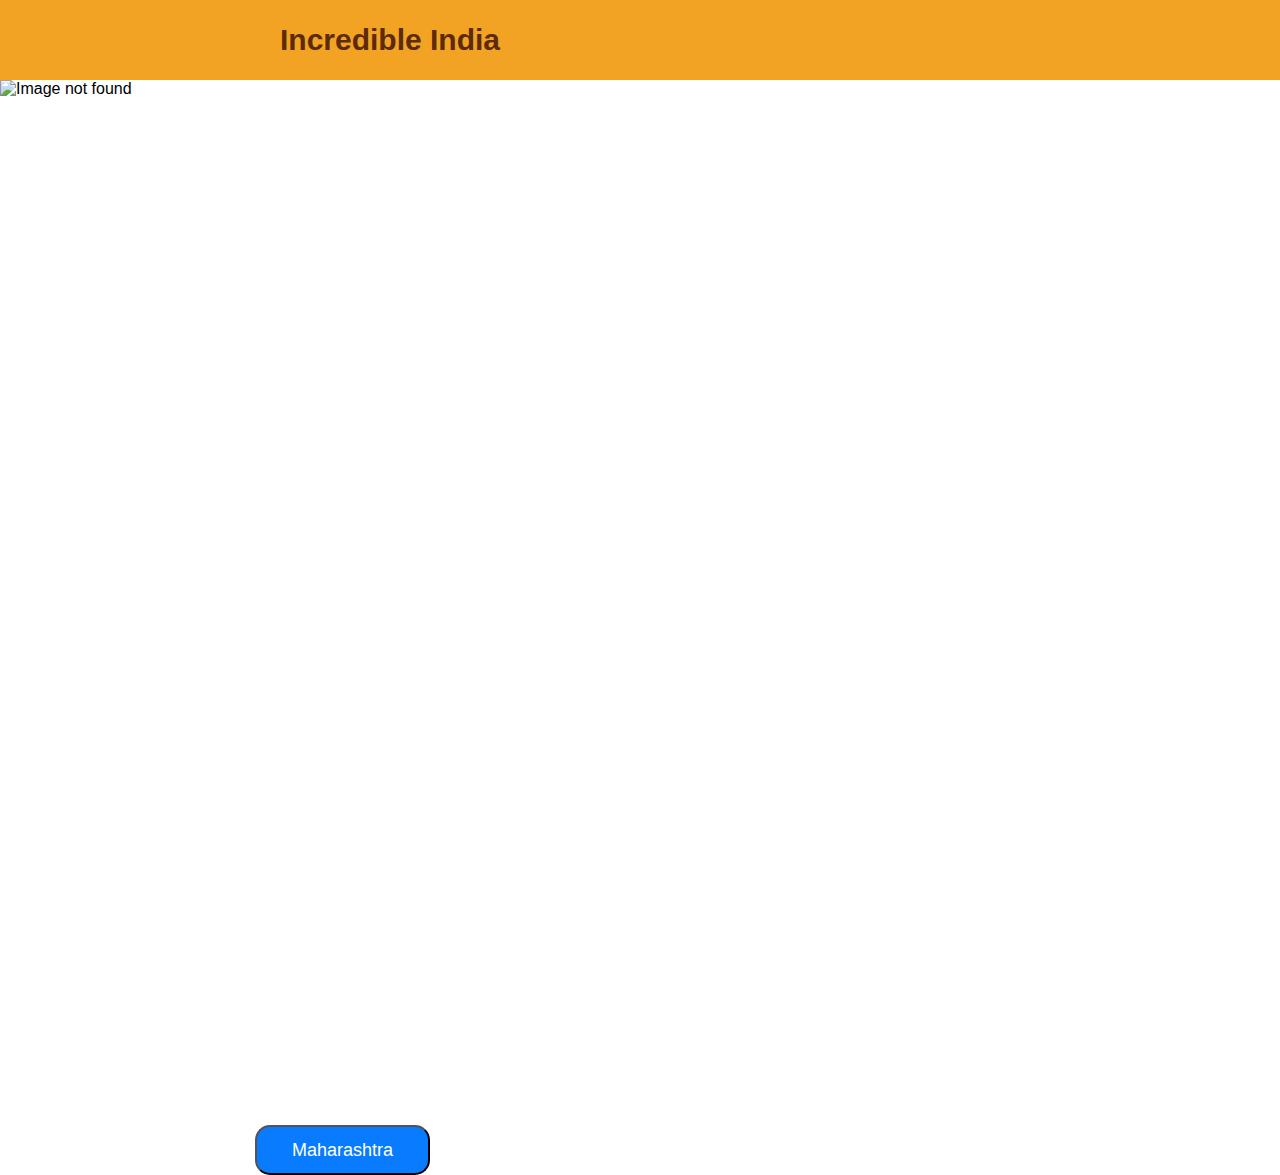
==== index.html @ 757c6674 "commit 1" ====
<!-- @format -->

<html lang="en">
  <head>
    <meta charset="UTF-8" />
    <meta name="viewport" content="width=device-width, initial-scale=1.0" />
    <title>Incredible India</title>
    <link rel="stylesheet" href="style.css" />
  </head>
  <body>
    <header>
      <div class="nav-bar">
        <div class="title">
          <p>Incredible India</p>
        </div>
      </div>
    </header>

    <div class="image">
      <img
        src="https://cdn.upsccolorfullnotes.com/q:i/r:0/wp:1/w:1250/u:https://upsccolorfullnotes.com/wp-content/uploads/2023/06/neighbouring-countries-of-india-on-map-3.jpg"
        alt="Image not found" />
    </div>

    <div class="btn">
      <button id="btn" class="btn1">Maharashtra</button>
    </div>

    <script src="script.js"></script>
  </body>
</html>
---- style.css ----
*{
    font-family: 'Lucida Sans', 'Lucida Sans Regular', 'Lucida Grande', 'Lucida Sans Unicode', Geneva, Verdana, sans-serif;
    margin: 0;
}

.title{
    color:#5b2b0b;
    padding-right: 500px;
    font-size: 30px;
    font-weight: 600;
}

.nav-bar{
    display: flex;
    justify-content: space-evenly;
    align-items: center;
    height: 80px;
    background-color: #f3a324;
}

.links a{
    margin: 8px;
}

.content{
    height: 70px;
    background-color: #979797;
    align-items: center;
    justify-content: center;
    display: flex;
    margin-left: 430px;
    margin-top:220px;
    border-radius: 20px;
    width: 300px;
    font-size: 18px;
    font-weight: 700;
}

.btn{
    margin-left: 255px;
    margin-top: 20px;
}

.btn1{
    color: rgb(255, 255, 255);
    background-color: rgb(8, 123, 255);
    width: 175px;
    height: 50px;
    font-size: 18px;
    border-radius: 15px;
    font-family:'Lucida Sans', 'Lucida Sans Regular', 'Lucida Grande', 'Lucida Sans Unicode', Geneva, Verdana, sans-serif;
    margin-top: 575px;
}

.image{
    width:50%;
    height:50%;
    object-fit: cover;
}
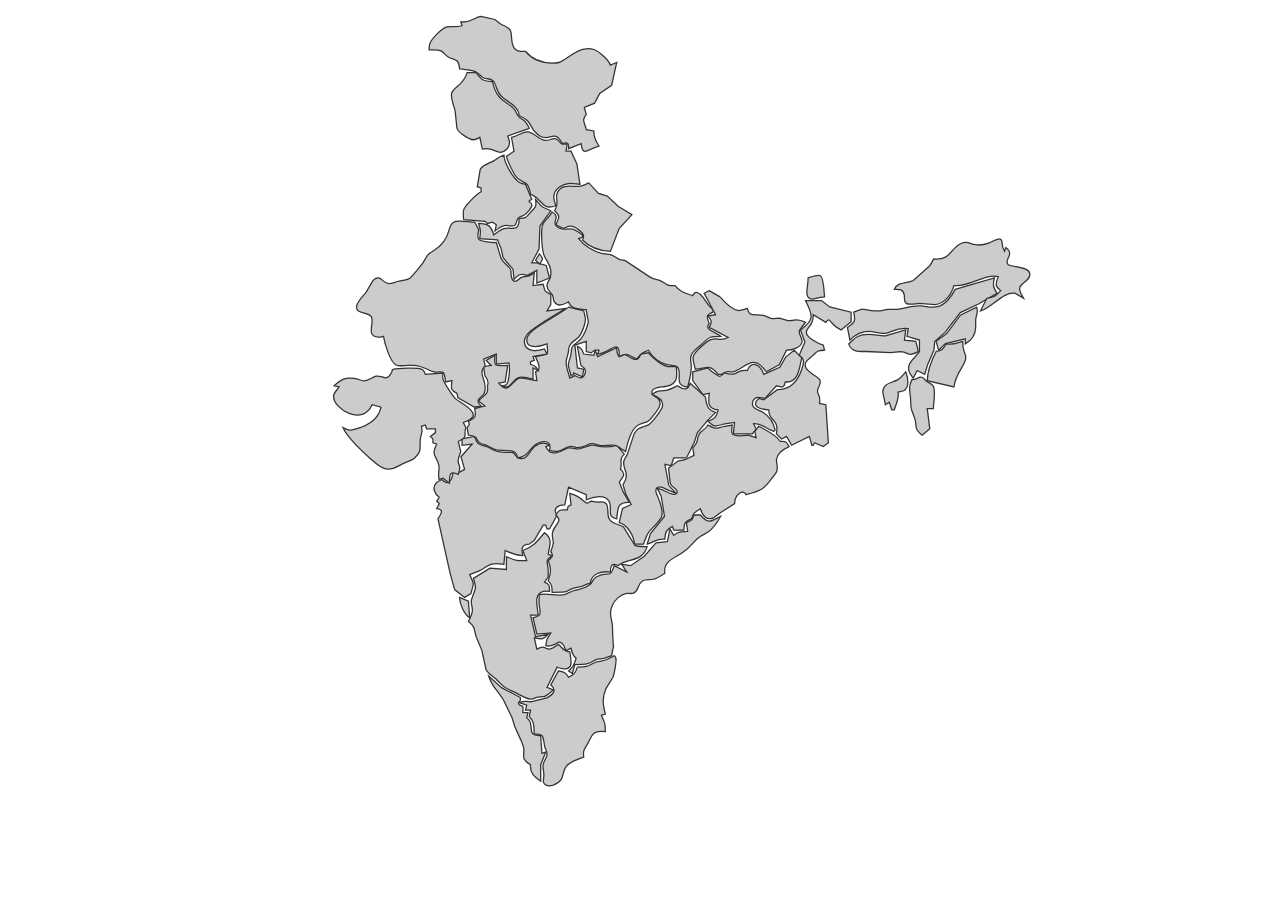
==== commit 0ed6e565: "final commit" ====
--- a/index.html
+++ b/index.html
@@ -1,31 +1,904 @@
-<!-- @format -->
+<!DOCTYPE html>
+<html lang="en">
+<head>
+    <meta charset="UTF-8">
+    <meta name="viewport" content="width=device-width, initial-scale=1.0">
+    <title>Interactive India Map</title>
+    <link rel="stylesheet" href="map.css">
+</head>
+<body>
+    <div class="map-container">
+        <svg xmlns="http://www.w3.org/2000/svg" viewBox="0 0 800 700">
+             <!--Maharashtra-->
+             <a href="http://127.0.0.1:5500/maha.html">
+            <path  class="state"  d="M 111.00,340.00
+            C 111.00,340.00 121.00,338.00 121.00,338.00
+              121.46,340.15 121.65,341.83 123.43,343.41
+              125.23,344.99 127.82,345.06 130.00,345.87
+              135.86,348.04 134.27,349.61 144.00,350.65
+              144.00,350.65 150.70,350.65 150.70,350.65
+              153.18,351.61 153.38,354.46 156.14,355.30
+              161.04,356.79 163.28,351.94 165.54,349.00
+              169.15,344.31 174.68,341.10 180.00,345.00
+              180.00,345.00 177.00,346.00 177.00,346.00
+              178.91,349.67 180.66,351.55 185.09,350.89
+              189.74,350.20 192.33,347.63 195.00,347.09
+              198.09,346.46 200.14,348.30 204.00,347.71
+              204.00,347.71 213.00,344.82 213.00,344.82
+              215.80,344.53 218.24,345.92 221.00,346.13
+              225.04,346.45 229.11,346.08 233.00,345.00
+              233.00,345.00 239.00,352.00 239.00,352.00
+              234.48,356.64 237.57,357.40 236.00,364.00
+              240.63,367.52 237.98,370.21 235.00,374.00
+              235.00,374.00 238.23,381.99 238.23,381.99
+              238.23,381.99 243.00,390.00 243.00,390.00
+              233.19,389.50 233.97,395.27 233.00,403.00
+              224.21,400.98 230.24,394.85 226.98,389.18
+              223.47,383.07 214.06,385.80 209.00,388.00
+              209.00,388.00 209.00,384.00 209.00,384.00
+              209.00,384.00 195.00,378.00 195.00,378.00
+              195.00,378.00 192.00,392.00 192.00,392.00
+              186.92,391.91 181.93,394.86 186.00,400.00
+              186.00,400.00 180.00,411.00 180.00,411.00
+              180.00,411.00 178.00,411.00 178.00,411.00
+              178.00,411.00 177.00,408.00 177.00,408.00
+              177.00,408.00 175.00,408.00 175.00,408.00
+              175.00,408.00 168.00,420.00 168.00,420.00
+              168.00,420.00 164.00,423.00 164.00,423.00
+              157.65,423.16 157.64,426.88 159.00,432.00
+              152.68,431.80 150.65,430.56 145.00,428.00
+              145.00,428.00 144.00,439.00 144.00,439.00
+              132.56,436.74 131.38,440.45 125.00,443.95
+              125.00,443.95 117.00,447.00 117.00,447.00
+              121.17,456.48 120.15,452.71 118.00,462.00
+              118.00,462.00 113.00,465.00 113.00,465.00
+              113.00,465.00 105.14,458.82 105.14,458.82
+              105.14,458.82 101.58,446.00 101.58,446.00
+              101.58,446.00 92.00,403.00 92.00,403.00
+              94.21,399.56 97.27,395.36 91.00,395.00
+              91.00,395.00 93.00,391.00 93.00,391.00
+              93.00,391.00 91.00,389.00 91.00,389.00
+              91.00,389.00 93.00,386.00 93.00,386.00
+              89.39,383.54 87.18,378.45 90.60,374.75
+              91.74,373.52 93.54,372.76 95.00,372.00
+              101.01,378.15 103.22,371.40 104.00,366.00
+              108.93,367.33 108.70,366.11 113.00,364.00
+              113.00,364.00 110.13,354.02 110.13,354.02
+              110.13,354.02 119.00,344.00 119.00,344.00
+              119.00,344.00 111.00,345.00 111.00,345.00
+              111.00,345.00 111.00,340.00 111.00,340.00 Z" transform="translate(50, 0) scale(1)" /> </a>
+              <!--Madhya Pradesh-->
+              <path class="state"  d="M 195.00,235.00
+              C 195.00,235.00 207.00,238.00 207.00,238.00
+                207.00,238.00 208.34,244.00 208.34,244.00
+                208.61,247.54 205.48,255.88 203.09,258.53
+                200.92,260.92 197.86,261.59 196.02,265.04
+                194.94,267.07 195.16,268.88 194.78,271.00
+                194.78,271.00 193.21,277.00 193.21,277.00
+                192.53,281.80 194.88,286.45 196.00,291.00
+                196.00,291.00 200.00,289.00 200.00,289.00
+                201.36,289.78 202.84,290.94 204.76,290.74
+                206.82,290.48 211.66,284.80 204.76,281.00
+                204.76,281.00 202.00,266.00 202.00,266.00
+                205.56,267.37 205.56,268.60 207.00,272.00
+                207.00,272.00 215.00,273.00 215.00,273.00
+                215.00,273.00 216.00,269.00 216.00,269.00
+                216.00,269.00 218.00,274.00 218.00,274.00
+                218.00,274.00 233.00,267.00 233.00,267.00
+                233.16,271.48 233.71,276.45 239.00,272.00
+                243.86,274.77 249.31,280.08 252.00,272.00
+                252.00,272.00 258.00,271.00 258.00,271.00
+                261.08,274.72 268.25,280.73 273.09,281.86
+                273.09,281.86 280.00,281.86 280.00,281.86
+                280.56,289.18 281.84,294.97 273.00,297.39
+                269.22,298.42 262.84,297.14 260.91,301.10
+                259.31,304.40 263.73,305.47 265.47,307.07
+                267.57,309.01 267.63,311.51 266.48,314.00
+                265.49,316.16 259.76,323.77 257.79,325.02
+                255.06,326.75 251.65,326.14 248.21,329.30
+                244.23,332.95 241.14,343.65 240.00,349.00
+                240.00,349.00 232.83,344.19 232.83,344.19
+                230.24,343.26 223.27,344.48 220.00,344.19
+                217.59,343.79 215.48,342.53 213.00,342.77
+                209.26,343.14 206.63,346.44 201.17,345.75
+                199.28,345.51 197.93,344.62 195.91,344.96
+                190.54,345.86 189.58,350.69 180.00,348.00
+                181.31,343.03 179.43,340.48 174.00,341.36
+                164.15,342.96 165.18,352.81 155.00,354.00
+                154.07,350.95 153.47,349.17 149.98,348.44
+                149.98,348.44 138.04,347.67 138.04,347.67
+                134.23,346.88 133.34,345.17 129.97,343.87
+                129.97,343.87 126.22,342.80 126.22,342.80
+                120.99,340.70 125.06,336.74 116.00,336.00
+                116.00,336.00 115.00,330.00 115.00,330.00
+                116.96,327.71 117.03,327.87 116.00,325.00
+                122.04,322.55 122.00,321.02 121.00,315.00
+                121.00,315.00 129.00,313.00 129.00,313.00
+                129.00,313.00 124.00,309.00 124.00,309.00
+                128.45,304.11 132.18,304.26 131.00,297.00
+                132.52,293.86 131.04,291.56 129.00,289.00
+                129.00,289.00 128.00,282.00 128.00,282.00
+                128.00,282.00 134.00,281.00 134.00,281.00
+                134.00,281.00 130.00,277.00 130.00,277.00
+                130.00,277.00 137.00,273.00 137.00,273.00
+                136.05,281.39 135.74,281.41 147.00,281.00
+                147.00,281.00 145.00,294.00 145.00,294.00
+                145.00,294.00 140.00,295.00 140.00,295.00
+                140.00,295.00 142.46,297.63 142.46,297.63
+                148.26,302.21 151.54,292.24 156.10,291.07
+                159.81,290.13 165.16,293.04 170.00,293.00
+                170.00,293.00 169.00,286.00 169.00,286.00
+                174.62,284.17 170.26,277.94 169.00,274.00
+                178.76,271.22 179.26,275.04 178.00,264.00
+                173.48,265.57 171.04,266.96 166.05,265.81
+                160.63,264.56 161.39,258.99 164.43,255.67
+                170.56,248.96 186.38,242.01 195.00,235.00 Z" transform="translate(50, 1) scale(1)" />
+            <!--Gujrat-->
+            <path class="state"  d="M 56.00,283.22
+            C 60.31,282.30 76.23,281.39 79.69,283.22
+              81.45,284.49 81.41,285.29 82.00,287.00
+              82.00,287.00 95.96,286.00 95.96,286.00
+              95.80,287.70 95.45,289.27 95.96,290.99
+              96.55,293.36 104.14,304.86 106.17,306.59
+              109.20,309.16 126.74,317.42 116.87,322.95
+              116.87,322.95 112.00,325.00 112.00,325.00
+              112.00,325.00 114.00,329.00 114.00,329.00
+              111.69,335.22 116.72,335.88 108.00,340.00
+              108.00,340.00 110.00,348.00 110.00,348.00
+              109.42,349.84 107.84,353.36 107.92,355.00
+              107.81,359.71 111.07,358.26 107.92,366.00
+              100.95,362.61 101.09,366.75 101.00,373.00
+              101.00,373.00 96.00,369.00 96.00,369.00
+              96.00,369.00 92.75,370.00 92.75,370.00
+              91.81,363.96 93.31,363.31 92.75,359.00
+              90.86,350.24 86.20,352.45 91.00,342.00
+              91.00,342.00 88.00,341.00 88.00,341.00
+              88.06,337.96 88.44,337.85 86.00,336.00
+              86.00,336.00 90.00,333.00 90.00,333.00
+              90.00,333.00 90.00,330.00 90.00,330.00
+              90.00,330.00 83.00,330.00 83.00,330.00
+              83.00,330.00 82.00,327.00 82.00,327.00
+              82.00,327.00 79.00,328.00 79.00,328.00
+              80.28,333.58 78.72,333.16 78.08,338.00
+              77.27,344.14 79.90,347.60 73.40,353.30
+              71.06,355.36 67.28,355.86 64.00,357.62
+              59.55,360.00 55.41,362.82 50.00,361.42
+              46.33,360.46 41.86,356.38 39.00,353.85
+              31.46,347.15 21.17,338.14 17.00,329.00
+              18.50,329.68 20.50,330.90 22.09,331.08
+              23.90,331.28 26.25,330.41 28.00,329.88
+              36.60,327.30 44.97,322.47 47.00,313.00
+              47.00,313.00 40.00,311.00 40.00,311.00
+              32.66,328.12 9.22,314.41 9.61,304.09
+              9.69,301.82 12.61,298.88 14.00,297.00
+              14.00,297.00 10.00,296.00 10.00,296.00
+              15.26,291.36 18.33,289.20 26.00,290.14
+              29.64,290.59 31.22,292.29 34.00,292.15
+              37.08,292.00 40.28,289.25 42.99,288.51
+              47.92,287.15 50.98,293.57 55.14,285.98
+              56.07,284.29 55.80,283.87 56.00,283.22 Z" transform="translate(50, 2) scale(1)" />
+            <!--Goa-->
+            <path class="state"  d="M 109.00,463.00
+            C 109.00,463.00 116.00,466.00 116.00,466.00
+              116.00,466.00 117.00,479.00 117.00,479.00
+              112.57,476.49 109.15,467.97 109.00,463.00 Z" transform="translate(50, 2) scale(1)" />
+            <!--Rajasthan-->
+            <path class="state"  d="M 49.00,257.00
+            C 47.69,257.30 46.39,257.73 45.02,257.67
+              34.39,257.25 42.52,245.49 39.25,241.31
+              36.33,237.59 26.54,239.83 27.84,232.98
+              28.51,229.51 33.32,224.91 35.45,222.00
+              35.45,222.00 40.64,213.15 40.64,213.15
+              42.05,211.50 43.60,210.34 45.84,211.16
+              48.05,211.97 49.60,215.11 53.01,215.48
+              55.11,215.70 57.94,214.35 60.00,213.78
+              63.28,212.88 67.03,213.05 69.87,211.15
+              71.32,210.18 79.20,200.53 80.36,198.72
+              80.36,198.72 83.64,193.21 83.64,193.21
+              87.47,188.62 91.20,190.09 96.78,182.00
+              102.13,174.24 99.89,169.85 104.23,166.97
+              107.35,164.83 116.37,167.00 121.00,166.97
+              121.00,166.97 124.16,173.00 124.16,173.00
+              123.62,175.25 122.79,178.52 124.16,180.50
+              125.57,182.11 135.82,183.25 138.00,183.00
+              138.00,183.00 141.93,195.98 141.93,195.98
+              144.36,200.13 147.95,201.07 149.21,204.21
+              150.31,206.94 148.57,212.30 152.13,213.51
+              154.57,214.34 155.98,211.60 157.45,210.70
+              159.63,209.36 160.80,210.18 162.91,209.59
+              164.67,209.11 166.36,207.82 168.00,207.00
+              168.00,207.00 167.00,217.00 167.00,217.00
+              167.00,217.00 175.00,216.00 175.00,216.00
+              176.12,220.89 176.01,222.18 181.00,224.00
+              181.00,224.00 181.00,232.00 181.00,232.00
+              181.00,232.00 178.00,237.00 178.00,237.00
+              178.00,237.00 193.00,235.00 193.00,235.00
+              186.01,239.22 167.09,250.01 162.57,255.32
+              160.97,257.20 159.99,259.49 160.20,262.00
+              160.83,269.70 170.81,268.71 176.00,267.00
+              176.00,267.00 178.00,271.00 178.00,271.00
+              178.00,271.00 167.00,273.00 167.00,273.00
+              167.00,273.00 168.00,276.00 168.00,276.00
+              168.00,276.00 165.00,277.00 165.00,277.00
+              165.00,277.00 165.00,279.00 165.00,279.00
+              168.60,280.51 169.10,280.53 171.00,284.00
+              171.00,284.00 167.00,282.00 167.00,282.00
+              167.00,282.00 167.00,291.00 167.00,291.00
+              163.63,289.85 158.40,288.06 155.01,289.80
+              150.13,292.33 148.76,299.61 143.00,296.00
+              144.10,295.87 144.87,296.08 145.82,295.15
+              148.38,292.65 148.87,281.40 148.00,278.00
+              148.00,278.00 138.00,279.00 138.00,279.00
+              138.00,279.00 138.00,271.00 138.00,271.00
+              138.00,271.00 128.00,275.00 128.00,275.00
+              128.00,275.00 129.20,280.00 129.20,280.00
+              123.04,286.93 130.08,290.05 129.20,298.98
+              128.99,304.55 125.42,304.08 123.91,307.15
+              122.80,309.40 124.56,310.62 126.00,312.00
+              126.00,312.00 121.00,312.97 121.00,312.97
+              121.00,312.97 107.78,305.49 107.78,305.49
+              107.78,305.49 107.00,302.00 107.00,302.00
+              101.29,299.44 102.60,297.66 103.00,292.00
+              103.00,292.00 98.00,293.00 98.00,293.00
+              97.69,291.20 97.54,286.84 96.32,285.73
+              94.56,284.13 92.32,285.76 89.00,285.15
+              83.25,284.08 82.02,280.26 72.00,279.88
+              69.06,279.94 61.22,280.75 59.21,279.88
+              53.94,277.08 50.02,262.59 49.00,257.00 Z" transform="translate(50, 2) scale(1)" />
+            <!--Haryana-->
+            <path class="state"  d="M 169.00,149.00
+            C 176.50,157.30 170.46,152.98 181.00,158.00
+              181.00,158.00 172.43,170.00 172.43,170.00
+              172.43,170.00 171.73,188.00 171.73,188.00
+              171.73,188.00 166.00,199.00 166.00,199.00
+              166.00,199.00 170.00,199.00 170.00,199.00
+              170.00,199.00 177.39,201.13 177.39,201.13
+              177.39,201.13 180.00,211.00 180.00,211.00
+              180.00,211.00 170.00,215.00 170.00,215.00
+              170.00,215.00 170.00,205.00 170.00,205.00
+              170.00,205.00 162.00,209.00 162.00,209.00
+              157.06,207.04 155.50,208.45 152.00,212.00
+              152.00,212.00 151.16,204.04 151.16,204.04
+              151.16,204.04 143.35,194.99 143.35,194.99
+              143.35,194.99 141.88,188.00 141.88,188.00
+              141.88,188.00 139.00,181.00 139.00,181.00
+              139.00,181.00 125.00,180.00 125.00,180.00
+              125.53,173.14 126.04,174.76 124.00,168.00
+              131.86,168.44 133.92,169.60 136.00,177.00
+              138.35,175.40 141.35,172.89 144.00,172.07
+              149.62,170.33 156.19,175.80 156.00,164.00
+              162.04,163.79 161.12,163.62 164.78,159.43
+              168.81,154.82 169.82,155.80 169.00,149.00 Z" transform="translate(50, 2) scale(1)" />
+            <!--UttarPradesh-->
+            <path class="state"  d="M 182.00,159.00
+            C 189.31,163.18 181.46,166.26 185.42,170.12
+              189.84,174.43 193.57,171.58 198.00,172.36
+              200.79,172.86 203.71,175.35 206.00,177.00
+              206.00,177.00 206.00,179.00 206.00,179.00
+              206.00,179.00 203.00,180.00 203.00,180.00
+              206.84,185.19 214.59,190.22 221.00,191.52
+              221.00,191.52 228.00,192.51 228.00,192.51
+              231.45,193.54 233.06,195.66 235.57,196.54
+              235.57,196.54 239.75,197.38 239.75,197.38
+              239.75,197.38 259.00,210.14 259.00,210.14
+              264.03,213.14 264.23,211.73 268.00,213.49
+              273.38,216.00 272.12,217.46 279.00,217.00
+              282.87,221.97 287.18,222.92 293.00,225.00
+              294.47,221.49 296.58,221.71 299.29,224.23
+              303.73,228.36 303.07,231.40 309.00,236.00
+              309.00,236.00 309.00,238.00 309.00,238.00
+              303.02,240.54 304.00,241.42 306.00,247.00
+              301.57,251.91 310.52,253.14 315.00,257.00
+              304.03,257.03 306.33,258.17 298.56,264.66
+              296.01,266.78 292.78,268.75 291.83,272.01
+              290.38,275.42 292.09,277.87 291.83,281.00
+              291.97,286.87 290.29,291.51 289.00,297.00
+              276.81,295.99 286.01,285.47 280.41,280.91
+              278.48,279.34 275.70,280.41 272.00,279.24
+              266.30,277.42 260.98,273.10 258.00,268.00
+              252.88,270.35 252.06,270.11 249.00,275.00
+              241.73,272.07 242.27,269.38 234.93,273.00
+              234.93,273.00 234.93,269.02 234.93,269.02
+              233.36,259.97 227.25,270.45 218.00,271.00
+              218.00,271.00 219.00,268.00 219.00,268.00
+              215.46,267.69 215.68,267.67 213.00,270.00
+              213.00,270.00 209.00,269.00 209.00,269.00
+              209.00,269.00 209.00,261.00 209.00,261.00
+              209.00,261.00 200.00,264.00 200.00,264.00
+              200.00,264.00 202.00,282.00 202.00,282.00
+              202.00,282.00 207.00,283.00 207.00,283.00
+              207.00,283.00 206.00,289.00 206.00,289.00
+              206.00,289.00 199.00,286.00 199.00,286.00
+              199.00,286.00 199.00,287.00 199.00,287.00
+              199.00,287.00 196.94,288.00 196.94,288.00
+              193.53,276.65 194.89,280.28 196.94,271.00
+              197.28,269.09 197.04,266.97 198.05,265.22
+              200.05,261.73 204.26,262.64 208.23,253.00
+              212.54,242.51 209.65,245.31 209.00,236.00
+              203.25,235.24 197.04,236.14 195.00,229.88
+              191.26,231.68 186.96,234.34 183.80,229.88
+              182.50,227.87 183.49,226.34 182.10,224.20
+              180.90,222.35 177.85,220.90 177.95,217.02
+              178.07,212.26 181.93,213.81 180.98,205.00
+              180.42,199.86 177.52,197.82 175.66,193.00
+              173.97,188.59 172.98,173.32 174.60,169.01
+              175.93,165.47 178.91,164.49 182.00,159.00 Z" transform="translate(50, 2) scale(1)" />
+            <!--Delhi-->
+            <path class="state"  d="M 172.00,192.00
+            C 175.07,195.35 175.30,196.76 172.00,200.00
+              172.00,200.00 169.00,197.00 169.00,197.00
+              169.00,197.00 172.00,192.00 172.00,192.00 Z" transform="translate(50, 2) scale(1)" />
+            <!--Himachal Pradesh-->
+            <path class="state"  d="M 150.00,100.00
+            C 156.17,98.71 159.43,94.79 164.00,95.90
+              167.65,96.78 172.08,101.66 176.00,102.39
+              179.73,103.07 181.94,100.29 184.87,101.29
+              189.34,102.82 186.97,106.89 194.00,105.00
+              194.00,105.00 193.00,111.00 193.00,111.00
+              193.00,111.00 197.00,111.00 197.00,111.00
+              197.00,111.00 201.59,121.09 201.59,121.09
+              201.59,121.09 204.00,137.00 204.00,137.00
+              204.00,137.00 196.00,136.30 196.00,136.30
+              190.39,136.76 183.47,140.76 183.37,147.00
+              183.33,149.24 184.31,151.87 185.00,154.00
+              173.06,158.30 174.55,147.81 165.00,145.00
+              163.16,133.32 159.76,137.40 154.30,131.86
+              151.56,129.07 147.01,118.96 146.00,115.00
+              146.00,115.00 152.00,111.00 152.00,111.00
+              152.00,111.00 150.00,100.00 150.00,100.00 Z" transform="translate(50, 2) scale(1)" />
+              <!--Jammu and Kashmir-->
+            <path class="state"  d="M 115.00,49.00
+            C 115.00,49.00 122.00,49.00 122.00,49.00
+              126.20,54.72 128.00,55.82 135.00,56.00
+              138.37,71.77 146.43,71.69 151.69,77.27
+              153.86,79.57 153.87,81.63 155.58,83.51
+              158.94,87.22 160.65,84.80 164.00,93.00
+              164.00,93.00 147.00,99.00 147.00,99.00
+              147.59,100.61 148.34,102.26 148.41,104.00
+              148.50,106.06 147.78,108.00 146.35,109.27
+              141.47,114.57 137.90,110.42 133.00,109.27
+              131.37,108.94 128.73,109.01 127.00,109.27
+              127.00,109.27 125.00,100.00 125.00,100.00
+              123.38,100.91 121.97,101.99 120.00,101.94
+              116.48,101.85 108.15,96.37 106.97,92.96
+              106.97,92.96 105.48,79.00 105.48,79.00
+              104.67,75.25 101.62,68.69 102.83,65.10
+              104.49,60.12 112.49,58.59 115.00,49.00 Z" transform="translate(50, 2) scale(1)" />
+              <!--Ladakh-->
+            <path class="state"  d="M 110.00,9.00
+            C 118.78,9.64 120.23,5.31 125.91,4.60
+              125.91,4.60 136.83,7.05 136.83,7.05
+              136.83,7.05 141.17,10.44 141.17,10.44
+              144.28,12.57 147.43,12.23 149.31,16.11
+              150.97,19.55 148.09,31.21 157.04,32.13
+              157.04,32.13 161.00,32.13 161.00,32.13
+              166.51,38.88 174.40,41.57 183.00,41.40
+              185.26,41.35 186.61,41.55 188.72,40.50
+              195.57,37.11 200.93,30.49 209.00,30.16
+              210.98,30.08 213.12,30.04 215.00,30.74
+              219.05,32.26 226.65,38.86 228.00,43.00
+              228.00,43.00 233.00,41.00 233.00,41.00
+              233.00,41.00 229.00,59.00 229.00,59.00
+              229.00,59.00 219.59,65.45 219.59,65.45
+              219.59,65.45 215.57,73.06 215.57,73.06
+              215.57,73.06 207.44,76.40 207.44,76.40
+              207.44,76.40 209.00,82.00 209.00,82.00
+              205.16,87.06 207.43,87.11 209.00,94.00
+              209.00,94.00 215.00,95.00 215.00,95.00
+              214.63,100.41 216.49,102.43 219.00,107.00
+              210.59,108.80 205.91,116.19 205.00,105.00
+              205.00,105.00 195.00,109.00 195.00,109.00
+              195.40,104.29 194.43,103.80 190.00,105.00
+              188.80,102.79 187.54,100.17 184.96,99.28
+              180.74,97.83 178.66,102.94 172.00,98.73
+              163.29,93.24 167.27,86.85 156.00,83.00
+              155.90,75.66 147.08,72.36 142.19,67.85
+              137.43,63.45 138.60,58.82 135.53,55.54
+              133.23,53.08 130.83,54.35 128.17,53.24
+              125.36,52.06 124.46,49.58 121.82,48.32
+              120.09,47.50 111.22,46.12 109.00,46.00
+              108.29,37.26 105.00,39.43 100.13,36.69
+              97.50,35.22 96.75,33.18 94.74,32.02
+              92.38,30.65 87.76,31.00 85.00,31.00
+              85.06,29.32 85.01,27.61 85.60,26.00
+              86.97,22.26 95.06,13.91 99.04,12.89
+              102.58,11.98 104.13,13.65 111.00,12.00
+              111.00,12.00 110.00,9.00 110.00,9.00 Z" transform="translate(50, 2) scale(1)" />
+              <!--Punjab-->
+            <path class="state"  d="M 123.00,139.00
+            C 123.00,139.00 125.34,125.26 125.34,125.26
+              127.05,121.78 132.78,120.30 135.96,118.57
+              139.52,116.63 139.68,115.33 144.00,114.00
+              144.24,120.19 150.90,132.00 156.04,135.40
+              157.95,136.67 158.88,136.66 161.00,137.00
+              161.00,137.00 166.00,149.00 166.00,149.00
+              166.00,149.00 164.00,150.00 164.00,150.00
+              164.00,150.00 164.00,151.00 164.00,151.00
+              164.19,151.13 165.86,151.68 166.09,153.21
+              166.44,155.47 161.65,160.42 159.74,161.46
+              157.90,162.46 156.30,162.31 154.88,164.31
+              153.60,166.10 154.14,168.62 152.42,169.65
+              150.66,170.64 147.77,169.17 144.30,169.65
+              141.30,170.10 139.32,172.25 137.00,174.00
+              137.00,174.00 138.00,169.00 138.00,169.00
+              138.00,169.00 135.00,167.00 135.00,167.00
+              135.00,167.00 131.00,168.00 131.00,168.00
+              131.00,168.00 129.19,166.35 129.19,166.35
+              129.19,166.35 112.24,165.00 112.24,165.00
+              112.00,162.92 111.85,159.16 112.24,157.28
+              113.83,153.30 122.25,144.93 126.00,143.00
+              126.00,143.00 126.00,140.00 126.00,140.00
+              126.00,140.00 123.00,139.00 123.00,139.00 Z" transform="translate(50, 2) scale(1)" />
+              <!--Uttarakhand-->
+            <path class="state"  d="M 184.00,158.00
+            C 188.72,149.08 183.38,148.77 186.43,143.27
+              190.16,136.56 197.99,139.12 203.00,138.77
+              205.81,138.58 208.42,137.01 211.00,136.00
+              211.00,136.00 218.59,144.23 218.59,144.23
+              218.59,144.23 225.57,146.39 225.57,146.39
+              225.57,146.39 234.13,154.42 234.13,154.42
+              234.13,154.42 245.00,161.00 245.00,161.00
+              245.00,161.00 234.94,172.00 234.94,172.00
+              234.94,172.00 228.00,190.00 228.00,190.00
+              219.23,189.47 212.31,187.55 206.00,181.00
+              206.26,180.29 206.97,179.60 206.87,178.09
+              206.64,174.59 199.35,169.79 196.00,170.08
+              194.34,170.23 192.49,171.29 191.00,172.00
+              191.00,172.00 185.00,169.00 185.00,169.00
+              187.42,163.64 188.88,162.23 184.00,158.00 Z" transform="translate(50, 2) scale(1)" />
+            <!--Jharkhand-->
+            <path class="state"  d="M 373.00,268.00
+            C 373.00,268.00 379.00,274.00 379.00,274.00
+              377.01,281.82 376.72,294.07 366.00,293.00
+              365.11,298.09 363.38,297.40 359.00,296.00
+              359.00,296.00 350.00,306.00 350.00,306.00
+              348.54,305.73 345.44,304.94 344.10,305.19
+              340.83,305.79 338.96,309.89 340.84,312.70
+              342.43,315.08 346.20,315.56 348.68,317.20
+              353.37,320.30 356.84,325.60 358.00,331.00
+              358.00,331.00 357.00,332.00 357.00,332.00
+              349.24,329.55 347.84,325.38 341.00,326.00
+              341.00,326.00 343.00,330.00 343.00,330.00
+              343.00,330.00 340.00,334.00 340.00,334.00
+              340.00,334.00 325.00,334.00 325.00,334.00
+              325.00,334.00 326.00,325.00 326.00,325.00
+              326.00,325.00 317.00,326.40 317.00,326.40
+              311.24,327.72 310.84,329.66 305.00,324.00
+              310.35,322.41 311.86,320.37 313.00,315.00
+              304.45,314.30 305.23,308.97 306.00,302.00
+              306.00,302.00 301.00,303.00 301.00,303.00
+              301.00,303.00 293.00,292.00 293.00,292.00
+              293.00,292.00 293.00,285.00 293.00,285.00
+              293.00,285.00 305.00,282.00 305.00,282.00
+              306.93,284.02 307.52,284.27 309.69,285.92
+              313.69,288.75 314.03,290.13 318.00,285.92
+              329.83,289.38 326.10,282.71 336.00,284.00
+              339.95,275.18 346.61,280.03 349.00,287.00
+              349.00,287.00 361.66,281.52 361.66,281.52
+              361.66,281.52 366.44,273.25 366.44,273.25
+              366.44,273.25 373.00,268.00 373.00,268.00 Z" transform="translate(50, 2) scale(1)" />
+              <!--West Bengal-->
+            <path class="state"  d="M 382.00,228.85
+            C 382.00,228.85 394.63,228.85 394.63,228.85
+              394.63,228.85 401.04,233.82 401.04,233.82
+              401.04,233.82 417.94,238.00 417.94,238.00
+              417.94,238.00 417.94,245.49 417.94,245.49
+              417.94,245.49 410.00,252.00 410.00,252.00
+              400.68,248.18 401.86,240.60 398.00,246.00
+              398.00,246.00 388.00,240.00 388.00,240.00
+              388.48,249.42 382.81,248.96 382.60,253.95
+              382.44,257.95 392.64,263.17 396.00,264.00
+              396.00,264.00 397.00,268.00 397.00,268.00
+              395.37,268.06 393.65,267.98 392.10,268.60
+              389.86,269.49 389.08,270.97 387.42,272.48
+              384.78,274.87 380.18,277.16 382.27,281.79
+              384.18,286.00 392.20,288.93 393.24,291.29
+              394.84,294.88 391.44,297.25 391.44,300.09
+              391.43,303.85 394.12,303.24 393.00,310.00
+              393.00,310.00 398.00,311.00 398.00,311.00
+              398.00,311.00 400.00,341.00 400.00,341.00
+              400.00,341.00 396.00,344.00 396.00,344.00
+              396.00,344.00 389.00,341.00 389.00,341.00
+              389.00,341.00 388.00,343.00 388.00,343.00
+              388.00,343.00 387.00,343.00 387.00,343.00
+              387.00,343.00 385.00,336.00 385.00,336.00
+              385.00,336.00 371.00,343.00 371.00,343.00
+              371.00,343.00 367.00,336.00 367.00,336.00
+              367.00,336.00 363.00,338.00 363.00,338.00
+              363.00,338.00 359.00,334.00 359.00,334.00
+              361.36,321.10 352.82,325.09 353.00,315.00
+              347.46,314.83 337.79,312.83 345.00,306.00
+              345.00,306.00 348.91,307.11 348.91,307.11
+              348.91,307.11 360.00,299.00 360.00,299.00
+              369.52,299.61 375.80,292.40 378.65,284.00
+              380.30,279.15 382.11,274.96 377.00,272.00
+              377.00,272.00 381.48,261.56 381.48,261.56
+              381.48,261.56 378.00,252.00 378.00,252.00
+              389.54,243.71 387.50,240.21 382.00,228.85 Z" transform="translate(50, 2) scale(1)" />
+              <!--Sikkim-->
+            <path class="state"  d="M 384.00,211.00
+            C 386.23,210.34 391.64,208.25 393.69,209.23
+              396.44,210.55 396.55,222.57 397.00,226.00
+              390.88,226.19 388.69,228.20 386.09,227.52
+              380.47,226.06 384.34,216.20 384.00,211.00 Z" transform="translate(50, 2) scale(1)" />
+              <!--Chhatisgarh-->
+            <path class="state"  d="M 291.00,294.00
+            C 291.00,294.00 303.00,305.00 303.00,305.00
+              303.88,311.18 304.45,315.03 311.00,317.00
+              311.00,317.00 304.58,323.49 304.58,323.49
+              304.58,323.49 296.60,333.10 296.60,333.10
+              296.60,333.10 294.15,340.83 294.15,340.83
+              294.15,340.83 288.00,353.00 288.00,353.00
+              288.00,353.00 278.00,353.00 278.00,353.00
+              278.00,353.00 276.00,359.00 276.00,359.00
+              276.00,359.00 271.00,358.00 271.00,358.00
+              271.00,358.00 274.17,374.78 274.17,374.78
+              274.17,374.78 280.00,381.00 280.00,381.00
+              280.00,381.00 274.00,378.57 274.00,378.57
+              274.00,378.57 269.00,376.17 269.00,376.17
+              265.84,375.11 263.34,376.29 263.99,379.93
+              264.24,381.35 270.23,392.50 268.56,398.89
+              267.66,402.34 260.79,408.38 258.43,411.28
+              256.25,413.95 255.52,417.78 254.00,421.00
+              254.00,421.00 247.00,421.00 247.00,421.00
+              246.53,414.45 241.61,405.79 235.00,404.00
+              235.00,404.00 237.58,392.78 237.58,392.78
+              237.58,392.78 244.41,389.75 244.41,389.75
+              244.41,389.75 240.14,381.39 240.14,381.39
+              240.14,381.39 238.00,374.00 238.00,374.00
+              243.94,365.07 237.79,362.59 238.52,356.13
+              238.78,353.77 240.34,352.75 241.46,349.96
+              241.46,349.96 246.69,334.02 246.69,334.02
+              250.06,327.72 253.43,329.44 257.98,326.86
+              260.86,325.24 267.93,316.03 268.92,312.83
+              270.72,307.02 265.38,304.58 261.00,303.00
+              265.36,298.70 266.77,300.69 272.00,299.62
+              275.00,299.01 278.22,297.33 281.00,296.00
+              285.55,299.17 288.94,300.19 291.00,294.00 Z" transform="translate(50, 2) scale(1)" />
+              <!--Bihar-->
+            <path class="state"  d="M 306.00,221.00
+            C 306.00,221.00 314.46,225.91 314.46,225.91
+              316.28,227.44 321.64,235.23 328.58,236.62
+              330.56,237.02 333.92,235.57 336.00,235.00
+              337.63,240.32 338.89,240.07 344.00,240.08
+              350.70,240.11 350.36,241.74 355.00,242.83
+              358.07,243.45 359.46,242.52 362.00,242.83
+              362.00,242.83 368.00,244.61 368.00,244.61
+              374.05,245.36 373.82,241.89 382.00,246.00
+              380.75,247.70 377.25,251.39 377.01,253.17
+              376.68,255.68 379.29,258.36 379.27,260.96
+              379.23,265.84 370.81,268.03 367.00,268.00
+              367.00,268.00 361.15,279.44 361.15,279.44
+              361.15,279.44 351.00,285.00 351.00,285.00
+              351.00,285.00 346.82,280.15 346.82,280.15
+              339.64,273.37 333.08,282.18 326.00,284.67
+              321.09,286.40 320.48,282.68 316.00,287.00
+              316.00,287.00 313.00,287.00 313.00,287.00
+              305.71,278.24 303.81,282.49 295.00,283.00
+              294.37,280.03 292.70,275.88 293.33,273.01
+              294.14,269.33 304.34,260.40 308.01,259.43
+              313.56,257.98 314.17,261.45 321.00,258.00
+              321.00,258.00 306.00,250.00 306.00,250.00
+              308.39,245.26 308.29,245.19 305.00,241.00
+              305.00,241.00 311.00,240.00 311.00,240.00
+              311.00,240.00 302.00,223.00 302.00,223.00
+              302.00,223.00 306.00,221.00 306.00,221.00 Z" transform="translate(50, 2) scale(1)" />
+            <!--Assam-->
+            <path class="state"  d="M 500.00,220.00
+            C 500.00,220.00 531.00,211.00 531.00,211.00
+              529.44,216.56 529.95,218.07 533.00,223.00
+              533.00,223.00 517.98,231.74 517.98,231.74
+              517.98,231.74 504.09,238.31 504.09,238.31
+              504.09,238.31 492.20,253.74 492.20,253.74
+              492.20,253.74 483.86,261.20 483.86,261.20
+              483.86,261.20 483.26,268.04 483.26,268.04
+              483.26,268.04 478.44,279.00 478.44,279.00
+              478.44,279.00 476.00,287.00 476.00,287.00
+              476.00,287.00 470.00,284.00 470.00,284.00
+              470.00,284.00 467.00,290.00 467.00,290.00
+              465.99,288.70 464.95,287.48 464.18,286.00
+              460.11,278.18 470.25,272.86 471.86,268.87
+              471.86,268.87 471.86,260.00 471.86,260.00
+              471.86,260.00 462.00,257.00 462.00,257.00
+              462.00,257.00 463.00,251.00 463.00,251.00
+              454.05,249.58 450.31,254.00 445.00,254.64
+              441.72,255.03 434.62,253.10 432.58,253.05
+              426.77,252.92 420.79,255.77 417.00,260.00
+              417.00,260.00 415.00,250.00 415.00,250.00
+              420.89,246.18 421.65,244.90 420.00,238.00
+              429.95,233.49 426.62,236.73 436.00,236.98
+              443.52,237.19 442.89,236.13 447.00,235.71
+              447.00,235.71 454.00,235.71 454.00,235.71
+              460.33,234.93 466.51,232.72 473.00,233.09
+              477.46,233.34 481.28,234.62 486.00,233.66
+              492.06,232.42 497.53,225.33 500.00,220.00 Z" transform="translate(50, 2) scale(1)" />
+              <!--Mizoram-->
+            <path class="state"  d="M 466.00,291.00
+            C 468.94,292.30 470.55,288.38 473.74,289.33
+              475.09,289.73 476.34,291.54 477.45,292.44
+              479.17,293.84 481.38,294.32 482.79,296.31
+              484.82,300.05 483.01,309.21 482.79,314.00
+              482.79,314.00 478.00,314.00 478.00,314.00
+              478.00,314.00 480.00,330.00 480.00,330.00
+              480.00,330.00 474.00,335.00 474.00,335.00
+              467.18,329.54 470.26,329.22 468.21,322.00
+              468.21,322.00 465.63,315.00 465.63,315.00
+              464.81,312.03 465.12,309.94 464.91,307.00
+              464.46,300.60 462.80,297.27 466.00,291.00 Z" transform="translate(50, 2) scale(1)" />
+              <!--Tripura-->
+            <path class="state"  d="M 461.00,285.00
+            C 462.70,288.99 464.19,296.98 459.70,299.74
+              458.43,300.52 456.45,300.74 455.00,301.00
+              455.99,305.78 453.45,310.43 452.00,315.00
+              452.00,315.00 450.00,315.00 450.00,315.00
+              450.00,315.00 448.00,309.00 448.00,309.00
+              448.00,309.00 445.00,311.00 445.00,311.00
+              445.00,311.00 442.88,301.00 442.88,301.00
+              443.47,293.88 449.36,294.05 454.08,291.58
+              456.96,290.08 459.05,287.52 461.00,285.00 Z" transform="translate(50, 2) scale(1)" />
+              <!--Meghalaya-->
+            <path class="state"  d="M 416.00,263.00
+            C 418.31,261.19 420.80,258.27 423.13,257.14
+              431.41,253.15 439.54,257.30 445.00,256.64
+              445.00,256.64 461.00,252.00 461.00,252.00
+              461.00,252.00 460.00,260.00 460.00,260.00
+              460.00,260.00 469.00,261.00 469.00,261.00
+              469.00,261.00 471.00,269.15 471.00,269.15
+              462.11,273.75 463.96,269.49 457.00,269.15
+              457.00,269.15 449.00,269.82 449.00,269.82
+              449.00,269.82 430.00,269.00 430.00,269.00
+              424.12,268.99 418.17,269.56 416.00,263.00 Z" transform="translate(50, 2) scale(1)" />
+              <!--Arunachal Pradesh-->
+            <path class="state"  d="M 483.00,196.00
+            C 497.07,197.03 495.56,188.00 505.00,183.62
+              509.87,181.37 511.40,184.05 516.00,184.78
+              519.66,185.36 523.57,184.57 527.00,183.29
+              529.10,182.50 533.71,179.54 535.64,180.32
+              538.57,181.50 535.36,183.98 539.00,190.00
+              539.00,190.00 540.00,187.00 540.00,187.00
+              542.02,188.86 543.51,189.93 542.81,193.00
+              542.35,195.02 539.51,198.08 541.66,200.24
+              543.98,202.59 557.47,201.72 558.85,207.21
+              560.12,212.29 552.66,214.55 551.15,218.17
+              549.98,221.00 552.66,224.55 554.00,227.00
+              554.00,227.00 547.55,223.14 547.55,223.14
+              538.35,221.09 528.68,234.85 520.00,237.00
+              520.00,237.00 525.00,227.00 525.00,227.00
+              530.66,226.36 532.23,225.20 536.00,221.00
+              530.95,217.55 532.07,215.18 534.00,210.00
+              522.73,207.40 511.17,218.51 499.00,217.00
+              497.20,223.93 491.66,231.52 484.00,231.96
+              484.00,231.96 472.00,231.03 472.00,231.03
+              469.06,231.08 463.78,232.65 461.47,231.03
+              459.10,229.25 460.38,226.41 459.80,224.04
+              458.71,219.53 455.73,219.89 452.00,220.00
+              454.22,213.84 462.07,215.60 466.96,212.98
+              466.96,212.98 479.59,201.82 479.59,201.82
+              481.13,200.02 481.96,198.09 483.00,196.00 Z" transform="translate(50, 2) scale(1)" />
+               <!--Manipur-->
+            <path class="state"  d="M 493.00,263.00
+            C 499.86,263.89 499.68,262.70 506.00,261.00
+              506.04,272.20 509.37,269.94 508.31,275.01
+              507.00,281.26 500.80,285.54 499.00,297.00
+              499.00,297.00 478.00,292.00 478.00,292.00
+              478.19,283.23 481.05,276.71 485.00,269.00
+              489.87,268.51 490.57,267.04 493.00,263.00 Z" transform="translate(50, 2) scale(1)" />
+               <!--Nagaland-->
+            <path class="state"  d="M 517.00,234.00
+            C 518.54,238.36 516.52,239.79 516.22,244.00
+              516.22,244.00 516.22,250.00 516.22,250.00
+              515.98,255.63 512.80,260.33 508.00,263.00
+              508.00,263.00 508.00,259.00 508.00,259.00
+              508.00,259.00 492.37,262.76 492.37,262.76
+              492.37,262.76 487.00,268.00 487.00,268.00
+              487.00,268.00 485.00,261.00 485.00,261.00
+              485.00,261.00 493.37,254.87 493.37,254.87
+              493.37,254.87 504.18,240.31 504.18,240.31
+              504.18,240.31 517.00,234.00 517.00,234.00 Z" transform="translate(50, 2) scale(1)" />
+            <!--Andhra Pradesh-->
+            <path class="state"  d="M 294.00,398.00
+            C 294.00,398.00 299.00,398.00 299.00,398.00
+              305.56,405.97 307.72,402.55 315.00,399.00
+              312.87,402.92 309.27,408.34 305.68,411.02
+              303.20,412.85 300.62,413.31 297.04,416.34
+              292.02,420.58 292.65,422.36 285.00,427.65
+              278.35,432.25 269.37,434.52 271.00,444.00
+              268.41,445.46 264.70,448.06 262.00,448.69
+              259.27,449.33 255.70,448.51 253.27,450.02
+              249.65,452.29 250.38,457.73 246.75,459.48
+              244.70,460.47 242.41,459.54 240.00,460.00
+              235.69,460.83 231.41,465.15 229.70,469.00
+              226.40,475.63 229.23,479.82 229.70,486.00
+              229.41,481.70 230.34,506.15 230.58,500.83
+              230.58,500.83 229.00,509.00 229.00,509.00
+              229.00,509.00 223.00,511.04 223.00,511.04
+              223.00,511.04 218.00,511.73 218.00,511.73
+              211.54,513.47 215.33,515.99 200.00,516.00
+              200.00,516.00 198.00,523.00 198.00,523.00
+              198.00,523.00 195.00,521.00 195.00,521.00
+              199.22,517.29 199.26,516.15 201.00,511.00
+              197.51,508.40 198.04,507.05 197.00,503.00
+              197.00,503.00 193.00,505.00 193.00,505.00
+              193.00,505.00 191.33,501.15 191.33,501.15
+              186.66,494.05 185.74,502.99 177.00,501.15
+              177.00,501.15 178.00,496.00 178.00,496.00
+              178.00,496.00 181.00,491.00 181.00,491.00
+              181.00,491.00 170.00,492.00 170.00,492.00
+              170.00,492.00 167.00,479.00 167.00,479.00
+              175.52,477.57 171.95,473.41 171.78,468.00
+              171.78,468.00 171.78,460.79 171.78,460.79
+              178.51,459.29 185.33,462.22 191.96,460.79
+              191.96,460.79 198.16,457.97 198.16,457.97
+              203.34,456.27 206.30,457.44 211.70,453.08
+              214.57,450.78 213.40,448.96 217.14,446.68
+              223.04,443.10 225.90,445.58 227.97,444.10
+              229.49,443.01 230.37,439.74 231.00,438.00
+              231.00,438.00 241.00,443.00 241.00,443.00
+              241.00,443.00 237.00,437.00 237.00,437.00
+              237.00,437.00 244.00,438.00 244.00,438.00
+              244.00,438.00 254.79,430.51 254.79,430.51
+              254.79,430.51 264.02,420.02 264.02,420.02
+              264.02,420.02 273.00,419.00 273.00,419.00
+              273.00,419.00 275.00,409.00 275.00,409.00
+              275.00,409.00 278.00,414.00 278.00,414.00
+              282.78,410.65 283.45,411.28 289.00,411.00
+              289.00,411.00 288.00,404.00 288.00,404.00
+              292.06,402.57 292.71,402.14 294.00,398.00 Z" transform="translate(50, 2) scale(1)" />
+            <!--Orissa-->
+            <path class="state"  d="M 305.00,327.00
+            C 311.71,330.52 310.18,329.87 317.00,328.37
+              317.00,328.37 324.10,327.00 324.10,327.00
+              323.88,328.76 323.36,332.17 324.10,333.68
+              325.83,336.68 333.90,335.23 337.00,335.00
+              337.00,335.00 343.00,337.00 343.00,337.00
+              343.00,337.00 342.00,332.00 342.00,332.00
+              342.00,332.00 345.00,328.00 345.00,328.00
+              350.69,331.05 358.76,334.40 362.00,340.00
+              366.38,339.64 366.99,340.13 369.00,344.00
+              364.54,346.03 359.79,348.55 359.08,354.00
+              358.78,357.60 360.65,360.26 359.08,364.00
+              358.32,365.47 356.57,367.64 355.57,369.00
+              348.70,378.41 345.90,379.13 335.00,382.00
+              333.10,376.99 326.21,381.72 326.00,389.00
+              326.00,389.00 315.04,396.09 315.04,396.09
+              315.04,396.09 309.72,400.02 309.72,400.02
+              303.81,403.00 300.38,398.06 299.00,393.00
+              295.14,395.47 293.12,396.37 292.00,401.00
+              286.56,403.28 286.20,404.20 286.00,410.00
+              286.00,410.00 278.00,410.00 278.00,410.00
+              278.00,410.00 277.00,407.00 277.00,407.00
+              271.90,409.56 271.32,411.51 271.00,417.00
+              263.22,416.55 264.24,419.06 257.00,421.00
+              257.00,421.00 259.70,412.68 259.70,412.68
+              259.70,412.68 270.70,398.99 270.70,398.99
+              270.70,398.99 268.10,383.17 268.10,383.17
+              268.10,383.17 265.00,377.00 265.00,377.00
+              271.52,378.25 272.46,380.68 276.99,381.51
+              278.40,381.77 280.80,381.98 280.80,379.86
+              280.81,377.09 276.84,376.36 275.60,373.70
+              274.99,372.40 274.09,362.94 274.00,361.00
+              274.00,361.00 281.37,355.45 281.37,355.45
+              281.37,355.45 286.91,354.40 286.91,354.40
+              286.91,354.40 294.00,351.00 294.00,351.00
+              294.00,351.00 293.00,345.00 293.00,345.00
+              298.48,339.78 295.53,338.35 298.02,334.21
+              299.90,331.07 302.32,331.61 305.00,327.00 Z" transform="translate(50, 2) scale(1)" />
+            <!--Karnataka-->
+            <path class="state"  d="M 176.00,412.00
+            C 183.12,417.00 179.86,422.23 179.00,429.00
+              179.00,429.00 182.00,430.00 182.00,430.00
+              175.86,434.82 178.63,434.80 178.94,441.04
+              178.94,441.04 178.94,447.00 178.94,447.00
+              178.94,447.00 176.00,451.00 176.00,451.00
+              180.21,452.48 179.85,453.83 180.00,458.21
+              178.38,458.04 176.59,457.98 175.02,458.21
+              166.77,460.78 170.85,470.98 171.00,477.00
+              171.00,477.00 165.00,477.00 165.00,477.00
+              165.00,477.00 169.00,494.00 169.00,494.00
+              169.00,494.00 179.00,492.00 179.00,492.00
+              175.05,496.62 173.60,495.98 168.00,495.00
+              168.00,495.00 170.00,503.81 170.00,503.81
+              176.88,500.41 175.64,503.77 180.08,503.81
+              182.62,503.52 185.02,501.45 187.00,500.00
+              190.50,503.27 191.21,505.76 196.00,506.00
+              196.65,511.28 199.94,520.77 190.00,519.29
+              188.58,519.08 187.32,518.50 186.00,518.00
+              186.00,518.00 178.00,534.00 178.00,534.00
+              178.00,534.00 183.00,536.00 183.00,536.00
+              173.32,544.15 177.55,539.89 170.00,541.96
+              168.16,542.46 167.08,543.30 165.00,543.25
+              162.14,543.17 157.60,540.47 155.00,539.15
+              144.05,533.63 146.30,536.11 137.54,527.21
+              135.03,524.66 131.40,523.29 129.88,519.90
+              129.88,519.90 126.66,505.00 126.66,505.00
+              126.66,505.00 122.13,494.00 122.13,494.00
+              120.21,487.87 121.65,486.57 116.00,482.00
+              121.71,471.70 117.78,471.14 118.34,465.17
+              118.34,465.17 121.53,456.00 121.53,456.00
+              121.89,453.49 120.59,450.52 120.00,448.00
+              120.00,448.00 133.00,440.00 133.00,440.00
+              133.00,440.00 146.00,441.00 146.00,441.00
+              146.00,441.00 146.00,431.00 146.00,431.00
+              154.63,434.19 152.69,434.00 162.00,434.00
+              162.00,434.00 159.00,426.00 159.00,426.00
+              167.35,422.96 170.46,418.66 176.00,412.00 Z" transform="translate(50, 2) scale(1)" />
+            <!--Telangana-->
+            <path class="state"  d="M 196.00,381.00
+            C 208.55,384.14 207.21,391.86 213.00,387.00
+              219.23,388.75 222.02,386.62 224.40,388.78
+              227.24,391.36 224.92,397.09 227.02,400.94
+              229.77,405.99 235.92,405.13 238.46,407.64
+              238.46,407.64 247.31,421.99 247.31,421.99
+              248.89,422.94 254.90,422.93 257.00,423.00
+              253.15,435.89 240.63,431.61 234.00,438.00
+              229.12,435.14 227.87,438.69 228.00,443.00
+              220.84,442.07 213.32,443.95 212.00,452.00
+              207.43,452.94 208.02,453.50 204.72,454.55
+              204.72,454.55 199.04,455.72 199.04,455.72
+              190.75,458.10 198.48,459.00 182.00,459.00
+              181.94,454.47 182.30,453.35 179.00,450.00
+              181.11,443.76 181.58,440.15 179.00,434.00
+              181.93,431.29 183.78,430.54 181.00,427.00
+              181.70,424.77 183.00,421.69 182.97,419.42
+              182.95,417.30 181.74,415.03 182.32,412.00
+              183.74,404.51 191.15,404.05 185.00,398.00
+              187.84,393.25 188.78,393.76 194.00,394.00
+              194.55,391.13 194.29,391.13 197.00,390.00
+              197.00,390.00 196.00,381.00 196.00,381.00 Z" transform="translate(50, 2) scale(1)" />
+            <!--Kerala-->
+            <path class="state"  d="M 132.00,525.00
+            C 132.00,525.00 142.09,534.21 142.09,534.21
+              142.09,534.21 157.00,542.00 157.00,542.00
+              157.00,542.00 157.00,544.00 157.00,544.00
+              154.44,547.21 155.45,547.83 159.00,549.00
+              159.00,549.00 159.00,554.00 159.00,554.00
+              159.00,554.00 163.00,554.00 163.00,554.00
+              163.00,554.00 162.00,558.00 162.00,558.00
+              169.50,562.79 160.24,572.66 173.00,572.00
+              173.00,572.00 174.00,586.00 174.00,586.00
+              174.00,586.00 177.00,585.00 177.00,585.00
+              177.00,585.00 173.03,595.00 173.03,595.00
+              173.03,595.00 173.03,608.00 173.03,608.00
+              168.09,604.45 164.33,601.47 165.00,595.00
+              157.02,590.39 160.34,587.62 159.64,582.00
+              159.38,579.87 158.36,577.98 157.58,576.00
+              157.58,576.00 152.61,565.00 152.61,565.00
+              152.61,565.00 150.45,558.00 150.45,558.00
+              150.45,558.00 143.66,544.00 143.66,544.00
+              139.45,536.64 134.52,533.61 132.00,525.00 Z" transform="translate(50, 2) scale(1)" />
+              <!--Tamil Nadu-->
+            <path class="state"  d="M 231.00,509.00
+            C 231.49,509.69 231.92,509.70 232.37,511.22
+              232.98,513.30 230.99,523.91 230.02,526.00
+              230.02,526.00 224.52,535.00 224.52,535.00
+              221.26,542.13 222.19,547.64 224.00,555.00
+              224.00,555.00 221.00,556.00 221.00,556.00
+              223.61,562.66 223.97,561.56 224.00,569.00
+              213.33,566.99 212.77,573.54 210.37,578.00
+              207.77,582.82 206.20,583.11 207.00,589.00
+              202.51,590.79 196.46,592.37 193.31,596.11
+              188.95,601.29 193.12,607.48 183.00,611.14
+              181.23,611.65 179.03,612.05 177.24,611.14
+              173.68,609.64 175.79,606.43 175.53,602.00
+              175.40,599.73 174.55,597.17 174.94,595.00
+              175.44,592.23 177.82,589.65 178.05,587.04
+              178.27,584.67 176.89,583.47 176.25,580.83
+              174.81,574.85 176.40,569.73 168.00,571.00
+              167.59,565.33 168.28,561.12 164.00,557.00
+              164.00,557.00 165.00,552.00 165.00,552.00
+              165.00,552.00 161.00,552.00 161.00,552.00
+              161.00,552.00 162.00,548.00 162.00,548.00
+              162.00,548.00 156.00,546.00 156.00,546.00
+              162.79,543.73 161.46,545.72 166.00,545.29
+              166.00,545.29 177.91,542.27 177.91,542.27
+              182.93,539.40 186.07,536.46 181.00,532.00
+              181.00,532.00 187.00,521.00 187.00,521.00
+              191.27,522.19 192.71,521.93 195.00,526.00
+              199.40,523.86 200.42,522.61 202.00,518.00
+              212.85,517.90 209.65,516.60 217.00,513.99
+              221.50,512.39 221.74,514.54 231.00,509.00 Z" transform="translate(50, 2) scale(1)" />
+        </svg>
+    <script src="map.js"></script>
+</body>
+</html>
 
-<html lang="en">
-  <head>
-    <meta charset="UTF-8" />
-    <meta name="viewport" content="width=device-width, initial-scale=1.0" />
-    <title>Incredible India</title>
-    <link rel="stylesheet" href="style.css" />
-  </head>
-  <body>
-    <header>
-      <div class="nav-bar">
-        <div class="title">
-          <p>Incredible India</p>
-        </div>
-      </div>
-    </header>
-
-    <div class="image">
-      <img
-        src="https://cdn.upsccolorfullnotes.com/q:i/r:0/wp:1/w:1250/u:https://upsccolorfullnotes.com/wp-content/uploads/2023/06/neighbouring-countries-of-india-on-map-3.jpg"
-        alt="Image not found" />
-    </div>
-
-    <div class="btn">
-      <button id="btn" class="btn1">Maharashtra</button>
-    </div>
-
-    <script src="script.js"></script>
-  </body>
-</html>
--- a/map.css
+++ b/map.css
@@ -0,0 +1,31 @@
+.map-container {
+    /*width: 800px; /* Adjust as needed */
+    /*height: 700px; /* Adjust as needed */
+    /*border: 1px solid black;  Border around the map container */
+    position: relative;
+    display: flex;
+    justify-content: center;
+    text-align: center;
+    width: 100%;
+
+}
+
+svg {
+    width: 100%;
+    height: auto;
+    background-color: white; /* Background color of the SVG */
+    /*border: 2px solid black; Border color of the SVG */
+    margin-left: 250px;
+}
+
+.state {
+    fill: #ccc; /* Default fill color for the states */
+    stroke: #333; /* Border color of the states */
+    stroke-width: 1;
+    transition: fill 0.3s; /* Smooth transition for fill color */
+}
+
+.state:hover {
+    fill: red; /* Fill color on hover */
+    stroke: red;
+}